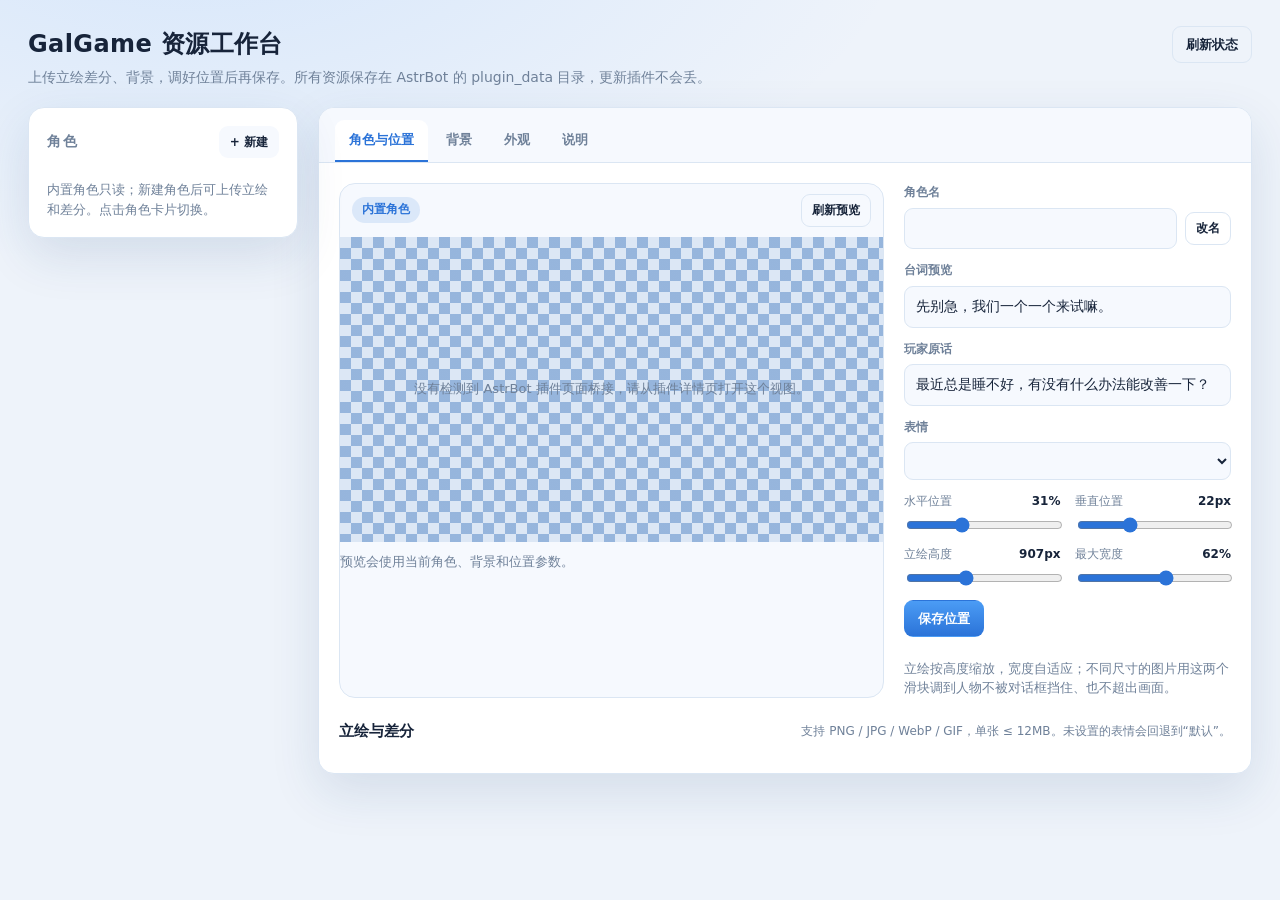
==== views/settings/index.html @ 3fb85e2c "Add files via upload" ====
<!doctype html>
<html lang="zh-CN">
<head>
  <meta charset="utf-8" />
  <meta name="viewport" content="width=device-width, initial-scale=1" />
  <title>GalGame 资源工作台</title>
  <link rel="stylesheet" href="./style.css" />
</head>
<body>
  <header class="topbar">
    <div>
      <h1>GalGame 资源工作台</h1>
      <p class="muted">上传立绘差分、背景，调好位置后再保存。所有资源保存在 AstrBot 的 plugin_data 目录，更新插件不会丢。</p>
    </div>
    <button class="btn ghost" id="refreshBtn" type="button">刷新状态</button>
  </header>

  <main class="shell">
    <aside class="sidebar">
      <div class="sidebar-head">
        <h2>角色</h2>
        <button class="btn small" id="createCharBtn" type="button">+ 新建</button>
      </div>
      <div class="create-row" id="createRow" hidden>
        <input id="newCharName" maxlength="40" placeholder="输入角色名" />
        <button class="btn small primary" id="confirmCreateBtn" type="button">创建</button>
        <button class="btn small ghost" id="cancelCreateBtn" type="button">取消</button>
      </div>
      <div class="char-list" id="charList"></div>
      <p class="tip">内置角色只读；新建角色后可上传立绘和差分。点击角色卡片切换。</p>
    </aside>

    <section class="workspace">
      <nav class="tabs" id="tabs">
        <button class="tab active" data-tab="role" type="button">角色与位置</button>
        <button class="tab" data-tab="background" type="button">背景</button>
        <button class="tab" data-tab="appearance" type="button">外观</button>
        <button class="tab" data-tab="help" type="button">说明</button>
      </nav>

      <section class="panel" id="panel-role">
        <div class="role-grid">
          <div class="preview-card">
            <div class="preview-head">
              <span class="badge" id="activeBadge">内置角色</span>
              <button class="btn small ghost" id="previewBtn" type="button">刷新预览</button>
            </div>
            <div class="preview-stage" id="previewStage">
              <div class="preview-empty" id="previewEmpty">正在生成预览…</div>
              <img id="previewImage" alt="预览" hidden />
            </div>
            <p class="tip" id="previewTip">预览会使用当前角色、背景和位置参数。</p>
          </div>

          <div class="controls">
            <div class="field">
              <label for="charName">角色名</label>
              <div class="row">
                <input id="charName" maxlength="40" />
                <button class="btn small ghost" id="renameCharBtn" type="button">改名</button>
              </div>
            </div>
            <div class="field">
              <label for="previewSay">台词预览</label>
              <input id="previewSay" maxlength="60" value="先别急，我们一个一个来试嘛。" />
            </div>
            <div class="field">
              <label for="previewQuote">玩家原话</label>
              <input id="previewQuote" maxlength="80" value="最近总是睡不好，有没有什么办法能改善一下？" />
            </div>
            <div class="field">
              <label for="previewEmotion">表情</label>
              <select id="previewEmotion"></select>
            </div>
            <div class="slider-grid">
              <label class="slider">
                <span>水平位置 <b id="leftVal">31%</b></span>
                <input type="range" id="left" min="0" max="90" step="0.5" value="31" />
              </label>
              <label class="slider">
                <span>垂直位置 <b id="topVal">22px</b></span>
                <input type="range" id="top" min="-400" max="900" step="1" value="22" />
              </label>
              <label class="slider">
                <span>立绘高度 <b id="heightVal">907px</b></span>
                <input type="range" id="height" min="160" max="2200" step="10" value="907" />
              </label>
              <label class="slider">
                <span>最大宽度 <b id="widthVal">62%</b></span>
                <input type="range" id="maxWidth" min="10" max="100" step="1" value="62" />
              </label>
            </div>
            <div class="row">
              <button class="btn primary" id="saveLayoutBtn" type="button">保存位置</button>
              <button class="btn ghost danger" id="deleteCharBtn" type="button" hidden>删除当前角色</button>
            </div>
            <p class="tip">立绘按高度缩放，宽度自适应；不同尺寸的图片用这两个滑块调到人物不被对话框挡住、也不超出画面。</p>
          </div>
        </div>

        <div class="section-head">
          <h3>立绘与差分</h3>
          <span class="muted">支持 PNG / JPG / WebP / GIF，单张 ≤ 12MB。未设置的表情会回退到“默认”。</span>
        </div>
        <div class="sprite-grid" id="spriteGrid"></div>
      </section>

      <section class="panel" id="panel-background" hidden>
        <div class="section-head">
          <h3>背景库</h3>
          <div class="row">
            <label class="btn small primary file-btn">
              上传背景
              <input type="file" id="backgroundUpload" accept="image/*" hidden />
            </label>
            <button class="btn small ghost" id="followBgBtn" type="button">跟随背景模式</button>
          </div>
        </div>
        <div class="bg-grid" id="backgroundGrid"></div>
        <div class="field narrow">
          <label for="backgroundMode">背景模式</label>
          <select id="backgroundMode">
            <option value="session">本会话固定一张（推荐）</option>
            <option value="random">每轮随机</option>
            <option value="fixed">固定使用已选背景</option>
          </select>
        </div>
        <p class="tip">选择“跟随背景模式”后，会话内会从背景库里选一张并保持；选具体背景则固定使用它。</p>
      </section>

      <section class="panel" id="panel-appearance" hidden>
        <div class="form-grid">
          <div class="field">
            <label for="botLabel">角色名标签</label>
            <input id="botLabel" maxlength="30" />
          </div>
          <div class="field">
            <label for="freeHint">自由输入位文案</label>
            <input id="freeHint" maxlength="40" />
          </div>
          <div class="field">
            <label for="boxAlpha">对话框不透明度 <b id="alphaVal">0.94</b></label>
            <input type="range" id="boxAlpha" min="0.2" max="1" step="0.01" value="0.94" />
          </div>
          <div class="field">
            <label for="imageQuality">出图质量 <b id="qualityVal">90</b></label>
            <input type="range" id="imageQuality" min="30" max="100" step="1" value="90" />
          </div>
          <div class="field">
            <label for="renderEndpoint">文转图端点（可选，多个用逗号分隔）</label>
            <input id="renderEndpoint" placeholder="留空使用 AstrBot 全局设置" />
          </div>
        </div>
        <div class="row">
          <button class="btn primary" id="saveSettingsBtn" type="button">保存外观</button>
        </div>
      </section>

      <section class="panel prose" id="panel-help" hidden>
        <h3>怎么用</h3>
        <ol>
          <li>在左侧「角色」里新建一个角色，先上传「默认」立绘，再给开心 / 兴奋 / 平静 / 难过 / 生气 / 惊讶 / 害羞 / 害怕 / 担心 / 疲惫 / 温柔 / 得意 / 困惑 / 无语 / 坏笑 / 感动 / 厌恶 / 好奇上传差分。</li>
          <li>不是每个情绪都要单独一张图：在某个情绪卡片的「上传新图」下拉里选一张已经上传的立绘，就能让多个情绪共用同一张图。</li>
          <li>拖动右侧滑块，让立绘的头和肩膀落在画面里、下半身被对话框自然挡住；点「保存位置」。</li>
          <li>到「背景」上传自己的背景图，点选即可固定；也可以保留「跟随背景模式」。</li>
          <li>「外观」里改角色名标签、自由输入位文案和对话框透明度。</li>
          <li>内置角色只读，但位置可以调；想换自己的形象请新建角色。</li>
        </ol>
        <h3>文件放在哪</h3>
        <p>资源在 <code>data/plugin_data/astrbot_plugin_gal_choice/</code>：<code>assets/characters/</code> 是角色差分，<code>assets/backgrounds/</code> 是背景。更新插件不会清空这个目录。</p>
        <h3>排障</h3>
        <p>如果预览一直转圈，先确认 AstrBot 的文转图服务正常；出图失败会在右侧提示。上传后如果没有立刻变化，点右上角「刷新状态」。</p>
      </section>
    </section>
  </main>

  <div class="toast" id="toast" hidden></div>
  <script defer src="./app.js"></script>
</body>
</html>
---- views/settings/style.css ----
:root {
  --bg: #eef3fa;
  --panel: #ffffff;
  --panel-2: #f6f9fe;
  --text: #17243a;
  --muted: #6f8199;
  --line: #dbe6f3;
  --primary: #2b73d8;
  --primary-2: #4b9cf5;
  --danger: #d9534f;
  --shadow: 0 18px 50px rgba(28, 62, 112, .12);
  --radius: 16px;
  --radius-sm: 10px;
  --preview-bg: #dce7f5;
}

[data-theme="dark"] {
  --bg: #0b1220;
  --panel: #131d2d;
  --panel-2: #0f1827;
  --text: #e7f0fb;
  --muted: #8fa4bd;
  --line: #24344a;
  --primary: #5aa4ff;
  --primary-2: #84bdff;
  --danger: #ff7b72;
  --shadow: 0 18px 50px rgba(0, 0, 0, .35);
  --preview-bg: #0a1220;
}

* { box-sizing: border-box; }
html, body { margin: 0; min-height: 100%; }
body {
  background:
    radial-gradient(1200px 600px at 15% -10%, rgba(90, 164, 255, .16), transparent 60%),
    var(--bg);
  color: var(--text);
  font-family: 'Noto Sans SC', 'Microsoft YaHei', 'PingFang SC', system-ui, sans-serif;
  font-size: 14px;
  line-height: 1.55;
  -webkit-font-smoothing: antialiased;
}
button, input, select { font: inherit; color: inherit; }
button { cursor: pointer; }
[hidden] { display: none !important; }

.topbar {
  max-width: 1440px;
  margin: 0 auto;
  padding: 26px 28px 18px;
  display: flex;
  align-items: flex-start;
  justify-content: space-between;
  gap: 20px;
}
.topbar h1 { margin: 0 0 4px; font-size: 24px; letter-spacing: .4px; }
.topbar p { margin: 0; max-width: 820px; }
.muted { color: var(--muted); }
.tip { color: var(--muted); font-size: 12.5px; margin: 10px 0 0; }

.shell {
  max-width: 1440px;
  margin: 0 auto;
  padding: 0 28px 40px;
  display: grid;
  grid-template-columns: 270px minmax(0, 1fr);
  gap: 20px;
  align-items: start;
}

.sidebar, .workspace {
  background: var(--panel);
  border: 1px solid var(--line);
  border-radius: var(--radius);
  box-shadow: var(--shadow);
}
.sidebar { padding: 18px; position: sticky; top: 18px; }
.sidebar-head { display: flex; align-items: center; justify-content: space-between; gap: 10px; }
.sidebar h2 { font-size: 14px; margin: 0; letter-spacing: 1.5px; text-transform: uppercase; color: var(--muted); }
.char-list { display: flex; flex-direction: column; gap: 8px; margin-top: 12px; }
.create-row { display: flex; gap: 6px; margin-top: 10px; flex-wrap: wrap; }
.create-row input { flex: 1 1 100%; min-width: 0; }
.char-card {
  width: 100%;
  text-align: left;
  border: 1px solid var(--line);
  background: var(--panel-2);
  border-radius: var(--radius-sm);
  padding: 10px 12px;
  display: flex;
  align-items: center;
  gap: 10px;
  transition: border-color .15s, transform .15s, background .15s;
}
.char-card:hover { transform: translateY(-1px); border-color: var(--primary-2); }
.char-card.active { border-color: var(--primary); background: color-mix(in srgb, var(--primary) 12%, var(--panel-2)); }
.char-avatar {
  width: 38px; height: 38px; flex: 0 0 38px;
  border-radius: 9px; overflow: hidden;
  background: linear-gradient(160deg, #9ec8ef, #4d86c4);
  display: grid; place-items: center; color: #fff; font-weight: 800;
}
.char-avatar img { width: 100%; height: 100%; object-fit: cover; }
.char-meta { min-width: 0; }
.char-name { font-weight: 700; font-size: 13.5px; overflow: hidden; white-space: nowrap; text-overflow: ellipsis; }
.char-sub { font-size: 11.5px; color: var(--muted); }

.workspace { min-width: 0; overflow: hidden; }
.tabs { display: flex; gap: 4px; padding: 12px 16px 0; border-bottom: 1px solid var(--line); background: var(--panel-2); }
.tab {
  border: 0; background: transparent; color: var(--muted);
  padding: 10px 14px; border-radius: 9px 9px 0 0; font-weight: 700; font-size: 13px;
  border-bottom: 2px solid transparent;
}
.tab:hover { color: var(--text); }
.tab.active { color: var(--primary); border-bottom-color: var(--primary); background: var(--panel); }

.panel { padding: 20px; }
.role-grid { display: grid; grid-template-columns: minmax(0, 1.25fr) minmax(300px, .75fr); gap: 20px; }
.preview-card { border: 1px solid var(--line); border-radius: var(--radius); overflow: hidden; background: var(--panel-2); }
.preview-head { display: flex; align-items: center; justify-content: space-between; gap: 10px; padding: 10px 12px; }
.badge { font-size: 11.5px; font-weight: 800; color: var(--primary); background: color-mix(in srgb, var(--primary) 13%, transparent); padding: 4px 10px; border-radius: 999px; }
.preview-stage {
  position: relative;
  aspect-ratio: 16 / 9;
  background:
    linear-gradient(45deg, rgba(120,160,210,.7) 25%, transparent 25%) 0 0/22px 22px,
    linear-gradient(-45deg, rgba(120,160,210,.7) 25%, transparent 25%) 0 11px/22px 22px,
    linear-gradient(45deg, transparent 75%, rgba(120,160,210,.7) 75%) 11px -11px/22px 22px,
    linear-gradient(-45deg, transparent 75%, rgba(120,160,210,.7) 75%) -11px 0/22px 22px,
    var(--preview-bg);
  display: grid; place-items: center;
}
.preview-stage img { width: 100%; height: 100%; object-fit: contain; display: block; }
.preview-empty { color: var(--muted); font-size: 13px; }

.controls { display: flex; flex-direction: column; gap: 12px; min-width: 0; }
.field { display: flex; flex-direction: column; gap: 6px; }
.field.narrow { max-width: 280px; margin-top: 16px; }
.field label { font-size: 12px; font-weight: 700; color: var(--muted); }
.field label b { color: var(--text); font-weight: 700; margin-left: 4px; }
input[type="text"], input:not([type]), select {
  width: 100%; border: 1px solid var(--line); border-radius: 9px;
  background: var(--panel-2); color: var(--text); padding: 9px 11px; outline: none;
}
input:focus, select:focus { border-color: var(--primary); box-shadow: 0 0 0 3px color-mix(in srgb, var(--primary) 16%, transparent); }
input[type="range"] { width: 100%; accent-color: var(--primary); }
.slider-grid { display: grid; grid-template-columns: 1fr 1fr; gap: 10px 14px; }
.slider { display: flex; flex-direction: column; gap: 4px; }
.slider span { display: flex; justify-content: space-between; font-size: 12px; color: var(--muted); }
.slider b { color: var(--text); }

.btn {
  border: 1px solid transparent; border-radius: 9px; padding: 8px 13px;
  font-weight: 700; font-size: 12.5px; background: var(--panel-2); color: var(--text);
  transition: transform .12s, filter .12s, border-color .12s;
}
.btn:hover { transform: translateY(-1px); filter: brightness(1.02); }
.btn:disabled { opacity: .45; cursor: not-allowed; transform: none; }
.btn.primary { background: linear-gradient(180deg, var(--primary-2), var(--primary)); color: #fff; }
.btn.ghost { background: transparent; border-color: var(--line); }
.btn.danger { color: var(--danger); border-color: color-mix(in srgb, var(--danger) 45%, var(--line)); }
.btn.danger.armed { color: #fff; background: var(--danger); border-color: var(--danger); }
.btn.small { padding: 6px 10px; font-size: 12px; }
.row { display: flex; align-items: center; gap: 8px; flex-wrap: wrap; }
.row > input { flex: 1; min-width: 0; }

.section-head { display: flex; align-items: center; justify-content: space-between; gap: 12px; margin: 22px 0 10px; flex-wrap: wrap; }
.section-head h3 { margin: 0; font-size: 15px; }
.section-head .muted { font-size: 12px; }

.sprite-grid { display: grid; grid-template-columns: repeat(auto-fill, minmax(150px, 1fr)); gap: 10px; }
.sprite-card {
  border: 1px solid var(--line); border-radius: var(--radius-sm); background: var(--panel-2);
  padding: 9px; display: flex; flex-direction: column; gap: 7px; min-width: 0;
}
.sprite-thumb {
  aspect-ratio: 3 / 4; border-radius: 8px; overflow: hidden;
  background: linear-gradient(160deg, rgba(120,170,220,.18), rgba(120,170,220,.05));
  display: grid; place-items: center;
}
.sprite-thumb img { width: 100%; height: 100%; object-fit: contain; }
.sprite-thumb.empty { color: var(--muted); font-size: 11px; }
.sprite-label { display: flex; align-items: center; justify-content: space-between; gap: 6px; font-size: 12px; font-weight: 700; }
.sprite-label em { font-style: normal; color: var(--muted); font-size: 10.5px; font-weight: 500; }
.share-select {
  width: 100%; border: 1px solid var(--line); border-radius: 7px;
  background: var(--panel); color: var(--muted); padding: 5px 6px; font-size: 10.5px;
}
.file-btn { display: inline-flex; align-items: center; justify-content: center; cursor: pointer; }

.bg-grid { display: grid; grid-template-columns: repeat(auto-fill, minmax(180px, 1fr)); gap: 10px; }
.bg-card {
  border: 2px solid transparent; background: var(--panel-2); border-radius: var(--radius-sm);
  padding: 6px; text-align: left; transition: border-color .15s, transform .15s;
}
.bg-card:hover { transform: translateY(-1px); }
.bg-card.active { border-color: var(--primary); }
.bg-card img { width: 100%; aspect-ratio: 16/9; object-fit: cover; border-radius: 7px; display: block; background: var(--preview-bg); }
.bg-name { display: block; font-size: 11.5px; color: var(--muted); margin-top: 5px; overflow: hidden; white-space: nowrap; text-overflow: ellipsis; }

.form-grid { display: grid; grid-template-columns: 1fr 1fr; gap: 14px; max-width: 760px; }
.prose h3 { font-size: 15px; margin: 18px 0 6px; }
.prose h3:first-child { margin-top: 0; }
.prose ol { padding-left: 20px; margin: 8px 0; }
.prose li { margin: 5px 0; }
.prose p { color: var(--muted); }
.prose code { background: var(--panel-2); border: 1px solid var(--line); border-radius: 4px; padding: 1px 5px; font-size: 12px; }

.toast {
  position: fixed; left: 50%; bottom: 24px; transform: translateX(-50%);
  background: rgba(20, 30, 46, .94); color: #fff; border: 1px solid rgba(255,255,255,.14);
  padding: 10px 16px; border-radius: 10px; box-shadow: 0 12px 30px rgba(0,0,0,.28);
  font-size: 12.5px; z-index: 20; max-width: min(520px, 90vw);
}
.toast.error { background: rgba(120, 32, 30, .96); }

@media (max-width: 1050px) {
  .role-grid { grid-template-columns: 1fr; }
}
@media (max-width: 860px) {
  .shell { grid-template-columns: 1fr; padding: 0 16px 28px; }
  .topbar { padding: 18px 16px 12px; }
  .sidebar { position: static; }
  .form-grid, .slider-grid { grid-template-columns: 1fr; }
}
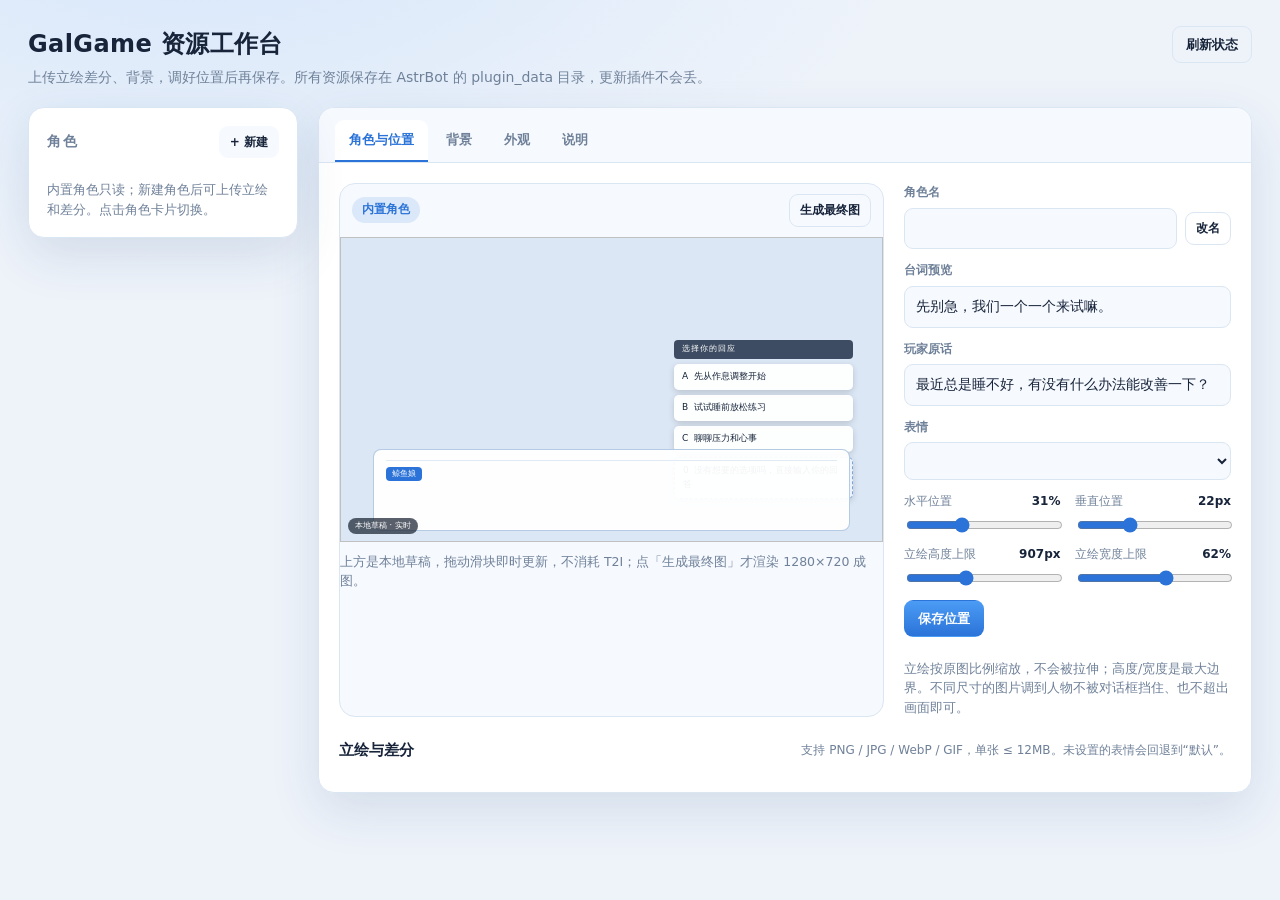
==== commit d3d08aa4: "Add files via upload" ====
--- a/views/settings/index.html
+++ b/views/settings/index.html
@@ -43,13 +43,30 @@
           <div class="preview-card">
             <div class="preview-head">
               <span class="badge" id="activeBadge">内置角色</span>
-              <button class="btn small ghost" id="previewBtn" type="button">刷新预览</button>
+              <button class="btn small ghost" id="previewBtn" type="button">生成最终图</button>
             </div>
             <div class="preview-stage" id="previewStage">
-              <div class="preview-empty" id="previewEmpty">正在生成预览…</div>
-              <img id="previewImage" alt="预览" hidden />
+              <div class="draft-stage" id="draftStage">
+                <img class="draft-bg" id="draftBg" alt="" />
+                <div class="draft-char-box" id="draftCharBox"><img id="draftChar" alt="" /></div>
+                <div class="draft-options" id="draftOptions">
+                  <div class="draft-opt-head">选择你的回应</div>
+                  <div class="draft-opt">A&nbsp; 先从作息调整开始</div>
+                  <div class="draft-opt">B&nbsp; 试试睡前放松练习</div>
+                  <div class="draft-opt">C&nbsp; 聊聊压力和心事</div>
+                  <div class="draft-opt draft-free">0&nbsp; 没有想要的选项吗，直接输入你的回答</div>
+                </div>
+                <div class="draft-dialog">
+                  <div class="draft-quote" id="draftQuote"></div>
+                  <div class="draft-speaker" id="draftSpeaker">鲸鱼娘</div>
+                  <div class="draft-say" id="draftSay"></div>
+                </div>
+                <span class="draft-tag">本地草稿 · 实时</span>
+              </div>
+              <img id="previewImage" alt="最终成图" hidden />
+              <div class="preview-empty" id="previewEmpty" hidden></div>
             </div>
-            <p class="tip" id="previewTip">预览会使用当前角色、背景和位置参数。</p>
+            <p class="tip" id="previewTip">上方是本地草稿，拖动滑块即时更新，不消耗 T2I；点「生成最终图」才渲染 1280×720 成图。</p>
           </div>
 
           <div class="controls">
@@ -82,11 +99,11 @@
                 <input type="range" id="top" min="-400" max="900" step="1" value="22" />
               </label>
               <label class="slider">
-                <span>立绘高度 <b id="heightVal">907px</b></span>
+                <span>立绘高度上限 <b id="heightVal">907px</b></span>
                 <input type="range" id="height" min="160" max="2200" step="10" value="907" />
               </label>
               <label class="slider">
-                <span>最大宽度 <b id="widthVal">62%</b></span>
+                <span>立绘宽度上限 <b id="widthVal">62%</b></span>
                 <input type="range" id="maxWidth" min="10" max="100" step="1" value="62" />
               </label>
             </div>
@@ -94,7 +111,7 @@
               <button class="btn primary" id="saveLayoutBtn" type="button">保存位置</button>
               <button class="btn ghost danger" id="deleteCharBtn" type="button" hidden>删除当前角色</button>
             </div>
-            <p class="tip">立绘按高度缩放，宽度自适应；不同尺寸的图片用这两个滑块调到人物不被对话框挡住、也不超出画面。</p>
+            <p class="tip">立绘按原图比例缩放，不会被拉伸；高度/宽度是最大边界。不同尺寸的图片调到人物不被对话框挡住、也不超出画面即可。</p>
           </div>
         </div>
 
--- a/views/settings/style.css
+++ b/views/settings/style.css
@@ -131,8 +131,42 @@
     var(--preview-bg);
   display: grid; place-items: center;
 }
-.preview-stage img { width: 100%; height: 100%; object-fit: contain; display: block; }
-.preview-empty { color: var(--muted); font-size: 13px; }
+.preview-stage > #previewImage { width: 100%; height: 100%; object-fit: contain; display: block; position: relative; z-index: 3; }
+.draft-stage { position: absolute; inset: 0; overflow: hidden; background: var(--preview-bg); }
+.draft-bg { position: absolute; inset: 0; width: 100%; height: 100%; object-fit: cover; }
+.draft-char-box {
+  position: absolute; transform: translateX(-50%);
+  display: flex; align-items: flex-end; justify-content: center;
+  z-index: 1;
+}
+.draft-char-box img { width: 100%; height: 100%; object-fit: contain; object-position: center bottom; filter: drop-shadow(0 6px 18px rgba(0,0,0,.4)); }
+.draft-options {
+  position: absolute; right: 5.5%; top: 34%; width: 33%;
+  display: flex; flex-direction: column; gap: 5px; z-index: 2;
+}
+.draft-opt-head { color: #fff; background: rgba(26,42,66,.82); border-radius: 4px; padding: 3px 8px; font-size: 8px; letter-spacing: 1px; }
+.draft-opt {
+  color: #16243a; background: rgba(255,255,255,.94); border-radius: 5px;
+  padding: 6px 8px; font-size: 9px; box-shadow: 0 2px 6px rgba(0,0,0,.16);
+}
+.draft-opt.draft-free { background: rgba(235,244,255,.9); border: 1px dashed #7ca4d6; }
+.draft-dialog {
+  position: absolute; left: 6%; right: 6%; bottom: 3.5%; height: 27%;
+  background: rgba(255,255,255,.95); border: 1px solid rgba(150,180,215,.7);
+  border-radius: 8px; padding: 7px 12px; z-index: 2; overflow: hidden;
+}
+.draft-quote { color: #53657c; font-size: 8px; border-bottom: 1px solid #e0e9f4; padding-bottom: 3px; }
+.draft-speaker { display: inline-block; margin-top: 5px; color: #fff; background: #2b73d8; border-radius: 4px; padding: 1px 6px; font-size: 8px; }
+.draft-say { color: #17243a; font-size: 15px; font-weight: 700; margin-top: 3px; line-height: 1.25; }
+.draft-tag {
+  position: absolute; left: 8px; bottom: 8px; z-index: 4;
+  color: #fff; background: rgba(20,30,46,.7); border-radius: 999px;
+  padding: 2px 7px; font-size: 8px;
+}
+.preview-empty {
+  position: absolute; inset: 0; display: grid; place-items: center;
+  color: var(--muted); font-size: 13px; z-index: 5; background: rgba(10,18,30,.28);
+}
 
 .controls { display: flex; flex-direction: column; gap: 12px; min-width: 0; }
 .field { display: flex; flex-direction: column; gap: 6px; }
